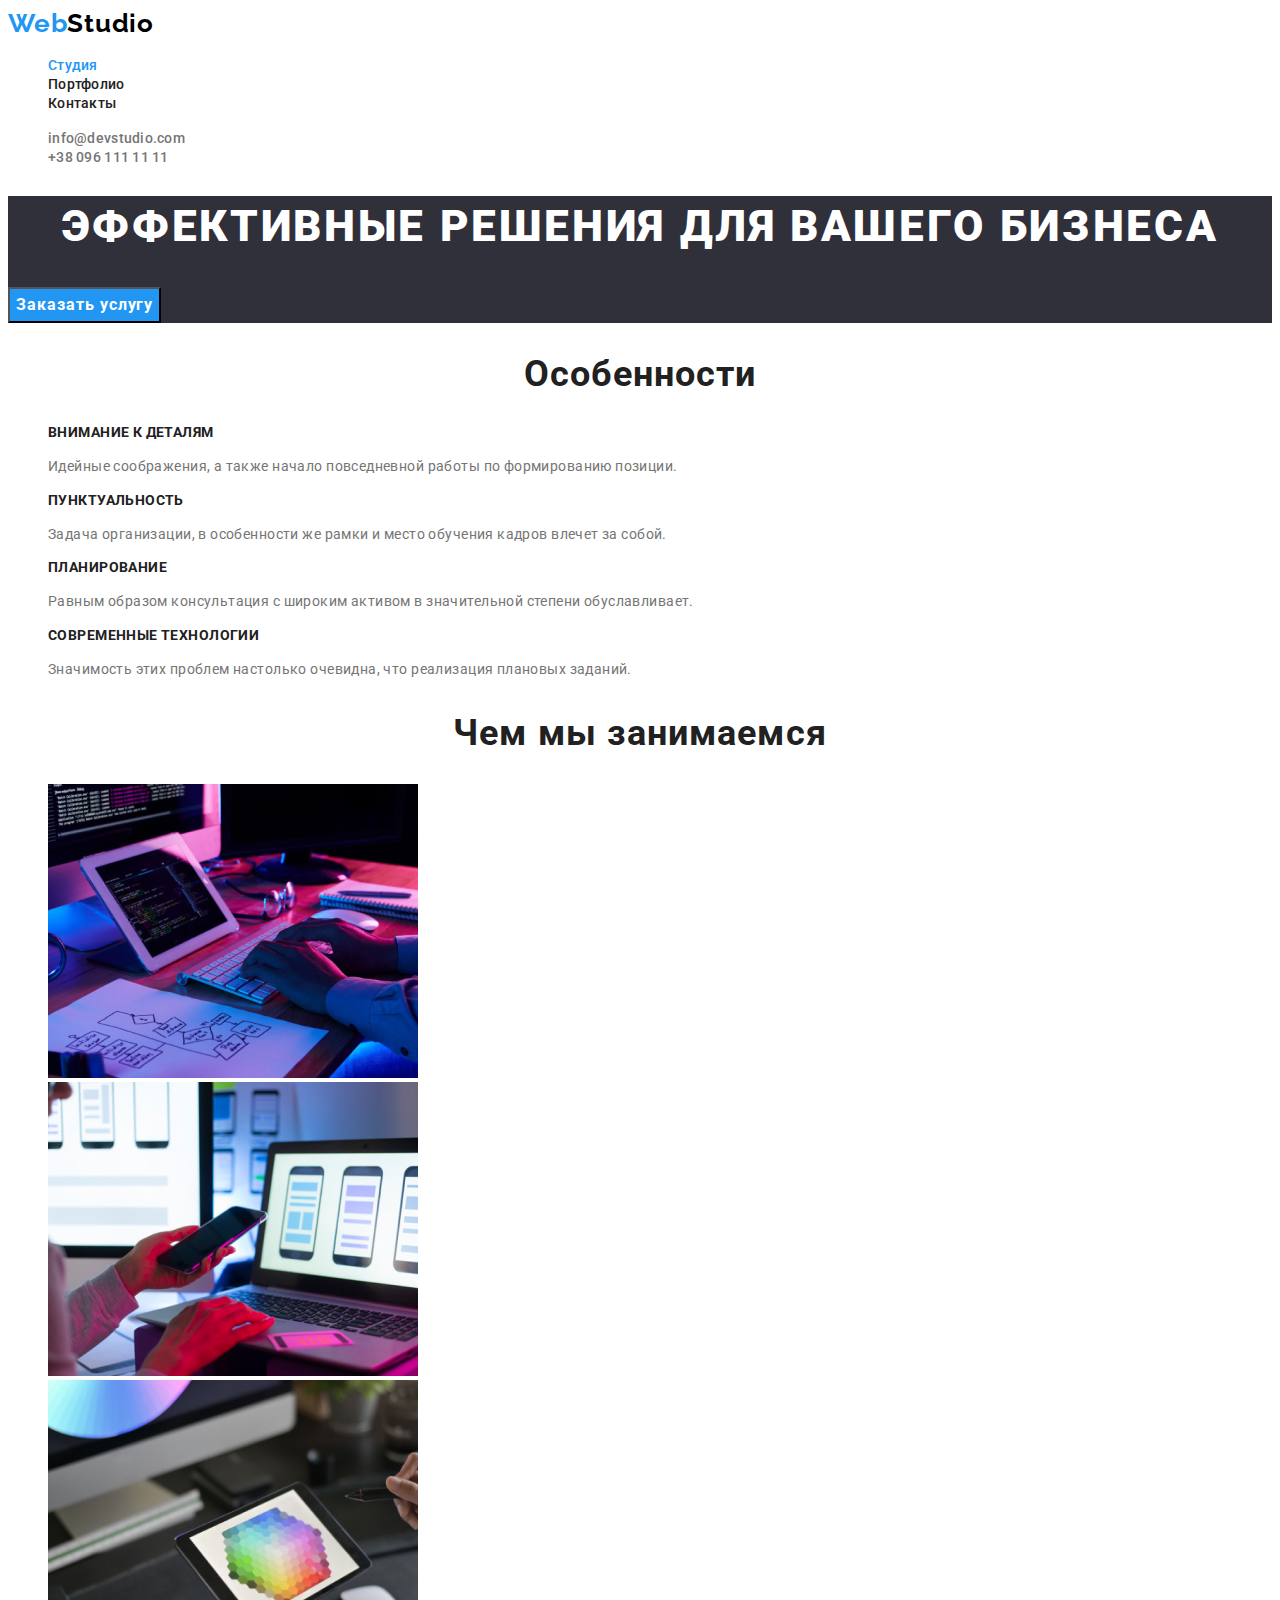
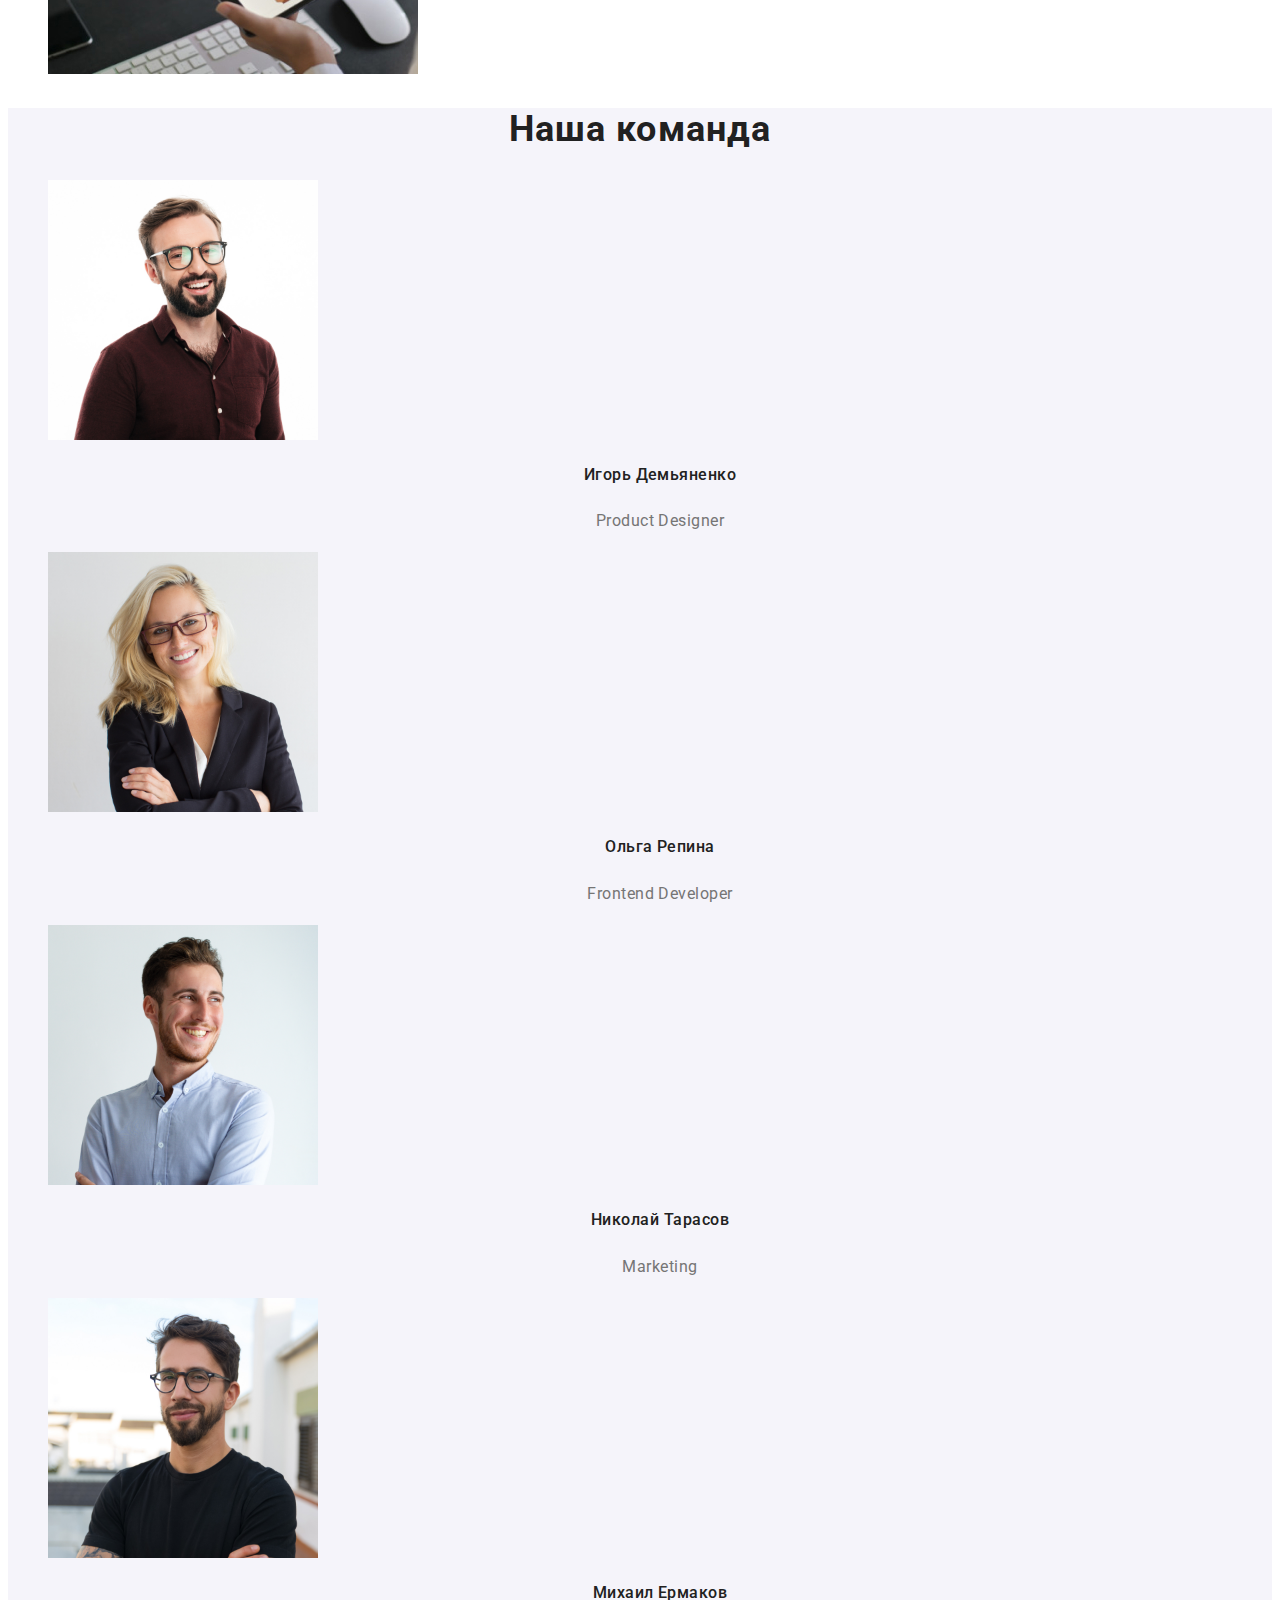
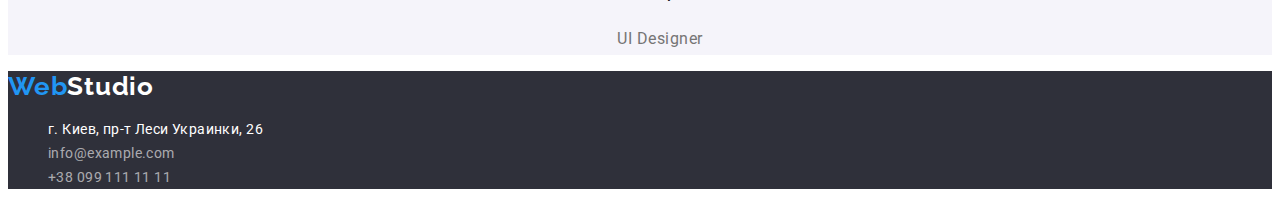
==== index.html @ 2e81a2c7 "repositorycopy" ====
<!DOCTYPE html>
<html lang="ru">
<head>
    <meta charset="UTF-8">
    <meta http-equiv="X-UA-Compatible" content="IE=edge">
    <meta name="viewport" content="width=device-width, initial-scale=1.0">
    <title>WebStudio</title>
    <link
        href="https://fonts.googleapis.com/css2?family=Raleway:wght@700&family=Roboto:ital,wght@0,400;0,500;0,700;1,900&display=swap"
        rel="stylesheet">
    <link rel="stylesheet" href="./css/styles.css"/>
</head>
<body class="bodypage">

                    <!-- Header -->
<header class="header">
    <nav>
        <a href="./index.html" class="header-logo"><span class="header-word">Web</span>Studio</a>
        <ul class="header-navigation">
            <li><a href="./index.html" class="current">Студия</a></li>
            <li><a href="./portfolio.html">Портфолио</a></li>
            <li><a href="">Контакты</a></li>
        </ul>
    </nav>
        <ul class="header-auth">
            <li><a href="mailto:info@devstudio.com">info@devstudio.com</a></li>
            <li><a href="tel:+380961111111">+38 096 111 11 11</a></li>
        </ul>
</header>

                     <!-- Main -->
<main>

<!-- Main: Hero -->

    <section class="hero">
        <h1 class="hero-tittle">Эффективные решения для вашего бизнеса</h1>
        <button type="button" class="btn-primary">Заказать услугу</button>
    </section>

<!-- Main: Specification -->

    <section class="section">
        <h2 class="section-tittle">Особенности</h2>
        <ul class="specification-list">
            <li>
                <h3 class="tittle">Внимание к деталям</h3>
                <p class="paragraph">Идейные соображения, a также начало повседневной работы по формированию позиции.</p>
            </li>
            <li>
                <h3 class="tittle">Пунктуальность</h3>
                <p class="paragraph">Задача организации, в особенности же рамки и место обучения кадров влечет за собой.</p>
            </li>
            <li>
                <h3 class="tittle">Планирование</h3>
                <p class="paragraph">Равным образом консультация c широким активом в значительной степени обуславливает.</p>
            </li>
            <li>
                <h3 class="tittle">Современные технологии</h3>
                <p class="paragraph">Значимость этих проблем настолько очевидна, что реализация плановых заданий.</p>
            </li>
        </ul>
    </section>
    
<!-- Main: What we do -->
    
    <section class="section">
        <h2 class="section-tittle">Чем мы занимаемся</h2>
        <ul>
            <li>
                <img src="./images/boxone.jpg" alt="Робота за ноутбуком" width="370" height="294"/>
            </li>
            <li>
                <img src="./images/boxtwo.jpg" alt="Телефон i ноутбук" width="370" height="294"/>
            </li>
            <li>
                <img src="./images/boxthree.jpg" alt="Планшет" width="370"  height="294"/>
            </li>
        </ul>
    </section>
    
<!-- Main: Our team -->
    
    <section class="section background">
        <h2 class="section-tittle">Наша команда</h2>
        <ul class="team-list">
            <li>
                <img src="./images/firstdude.jpg" alt="Чувак з бородою" width="270" height="260"/>
                <h3 class="tittle">Игорь Демьяненко</h3>
                <p class="paragraph">Product Designer</p>
            </li>
            <li>
                <img src="./images/seconddude.jpg" alt="Чувіха в очках" width="270" height="260"/>
                <h3 class="tittle">Ольга Репина</h3>
                <p class="paragraph">Frontend Developer</p>
            </li>
            <li>
                <img src="./images/thirddude.jpg" alt="Просто чувак" width="270" height="260"/>
                <h3 class="tittle">Николай Тарасов</h3>
                <p class="paragraph">Marketing</p>
            </li>
            <li>
                <img src="./images/fourthdude.jpg" alt="Чувак з бородою та окулярах" width="270" height="260"/>
                <h3 class="tittle">Михаил Ермаков</h3>
                <p class="paragraph">UI Designer</p>
            </li>
        </ul>
    </section>

</main>
                     <!-- Footer -->
<footer class="footer-background">
    <a href="./index.html" class="footer-logo"><span class="footer-word">Web</span>Studio</a>
        <address>
            <ul class="footer-list">
                <li>
                    <a href="https://www.google.com/maps/d/viewer?mid=10uSM3H-mIU3GznYo2szRIEphczw&hl=en_US&ll=50.42732700000001%2C30.538092&z=17" target="_blank" rel="noopener noreferrer" class="adress">г. Киев, пр-т Леси Украинки, 26</a>
                </li>
                <li>
                    <a href="mailto:info@example.com" class="link">info@example.com</a>
                </li>
                <li>
                    <a href="tel:+380991111111" class="link">+38 099 111 11 11</a>
                </li>
            </ul>
        </address>
</footer>

</body>
</html>
---- css/styles.css ----
:root {
    --primary-text-color: #212121;
    --secondary-text-color: #757575; 
    --additional-text-color: #2196F3;
    --white-tex-color: #FFFFFF;
}             
                    
                    
                    /* !!! index.html !!! */
.bodypage {
    background-color: var(--white-tex-color);
    font-family: Roboto, sans-serif;
}
ul {
    list-style: none;
}

                    /* Header */
.header-logo {
    color: #000000;
    font-family: Raleway, sans-serif;
    font-weight: 700;
    font-size: 26px;
    line-height: 1.2;
    letter-spacing: 0.03em;
    text-decoration: none;
}
.header-word {
    color: var(--additional-text-color);
}
.header-navigation a {
    color: var(--primary-text-color);
    font-weight: 500;
    font-size: 14px;
    line-height: 1.14;
    letter-spacing: 0.02em;
    text-decoration: none;
}
.header-navigation a:hover,
.header-navigation a:focus {
    color: var(--additional-text-color);
}

.header-navigation a.current {
    color: var(--additional-text-color);
}

.header-navigation .current {
    color: var(--additional-text-color);
}
.header-navigation.current {
    color: var(--additional-text-color);
}
.header-auth a {
    color: var(--secondary-text-color);
    font-weight: 500;
    font-size: 14px;
    line-height: 1.14;
    letter-spacing: 0.02em;
    text-decoration: none;
}
.header-auth a:hover,
.header-auth a:focus {
    color: var(--additional-text-color);
}

                    /* Main */
/* Main: Hero */
.hero {
    color: var(--white-tex-color);
    background-color: #2F303A;
}
.hero-tittle {
    font-weight: 900;
    font-size: 44px;
    line-height: 1.4;
    text-align: center;
    letter-spacing: 0.06em;
    text-transform: uppercase;
}
.btn-primary {
    color: var(--white-tex-color);
    background-color: var(--additional-text-color);
    font-family: inherit;
    font-weight: 700;
    font-size: 16px;
    line-height: 1.9;
    letter-spacing: 0.06em;
    cursor: pointer;
}


/* Main: Specification */
.section-tittle {
    color: var(--primary-text-color);
}
.specification-list .tittle {
    color: var(--primary-text-color);
    font-weight: 700;
    font-size: 14px;
    line-height: 1.14;
    letter-spacing: 0.03em;
    text-transform: uppercase;
}
.specification-list .paragraph {
    color: var(--secondary-text-color);
    font-weight: 400;
    font-size: 14px;
    line-height: 1.7;
    letter-spacing: 0.03em;
}

/* Main: What we do */
.section-tittle {
    color: var(--primary-text-color);
    font-weight: 700;
    font-size: 36px;
    line-height: 1.17;
    text-align: center;
    letter-spacing: 0.03em;
}

/* Main: our team */
.section.background {
    background-color: #F5F4FA;
}
.team-list .tittle {
    color: var(--primary-text-color);
    font-weight: 500;
    font-size: 16px;
    line-height: 1.9;
    text-align: center;
    letter-spacing: 0.03em;
}
.team-list .paragraph {
    color: var(--secondary-text-color);
    font-weight: 400;
    font-size: 16px;
    line-height: 1.9;
    text-align: center;
    letter-spacing: 0.03em;
}

                    /* Footer */
.footer-background {
    background-color: #2F303A;
}
.footer-logo {
    color: var(--white-tex-color);
    font-family: Raleway, sans-serif;
    font-weight: 700;
    font-size: 26px;
    line-height: 1.2;
    letter-spacing: 0.03em;
    text-decoration: none;
}
.footer-word {
    color: var(--additional-text-color)
}
.footer-list .adress {
    color: var(--white-tex-color);
    font-style: normal;
    font-weight: 400;
    font-size: 14px;
    line-height: 1.7;
    letter-spacing: 0.03em;
    text-decoration: none;
}
.footer-list .link {
    color: rgba(255, 255, 255, 0.6);
    font-style: normal;
    font-weight: 400;
    font-size: 14px;
    line-height: 1.7;
    letter-spacing: 0.03em;
    text-decoration: none;
}

.footer-list a:hover, 
.footer-list a:focus {
    color: var(--additional-text-color);
}

                    /* !!! portfolio.html !!! */
                    /* Header ✅ DONE */
                        
                    /* Main */
.btn-secondary {
    color: var(--primary-text-color);
    background-color: #F5F4FA;
    font-family: inherit;
    font-weight: 500;
    font-size: 16px;
    line-height: 1.6;
    text-align: center;
    letter-spacing: 0.03em;
    cursor: pointer;
}
.btn-secondary:hover,
.btn-secondary:focus {
    color: var(--white-tex-color);
    background-color: var(--additional-text-color);
}

.features-list .tittle {
    color: var(--primary-text-color);
    font-weight: 700;
    font-size: 18px;
    line-height: 2;
    letter-spacing: 0.06em;
}
.features-list .paragraph {
    color: var(--secondary-text-color);
    font-weight: 400;
    font-size: 16px;
    line-height: 1.9;
    letter-spacing: 0.03em;
}
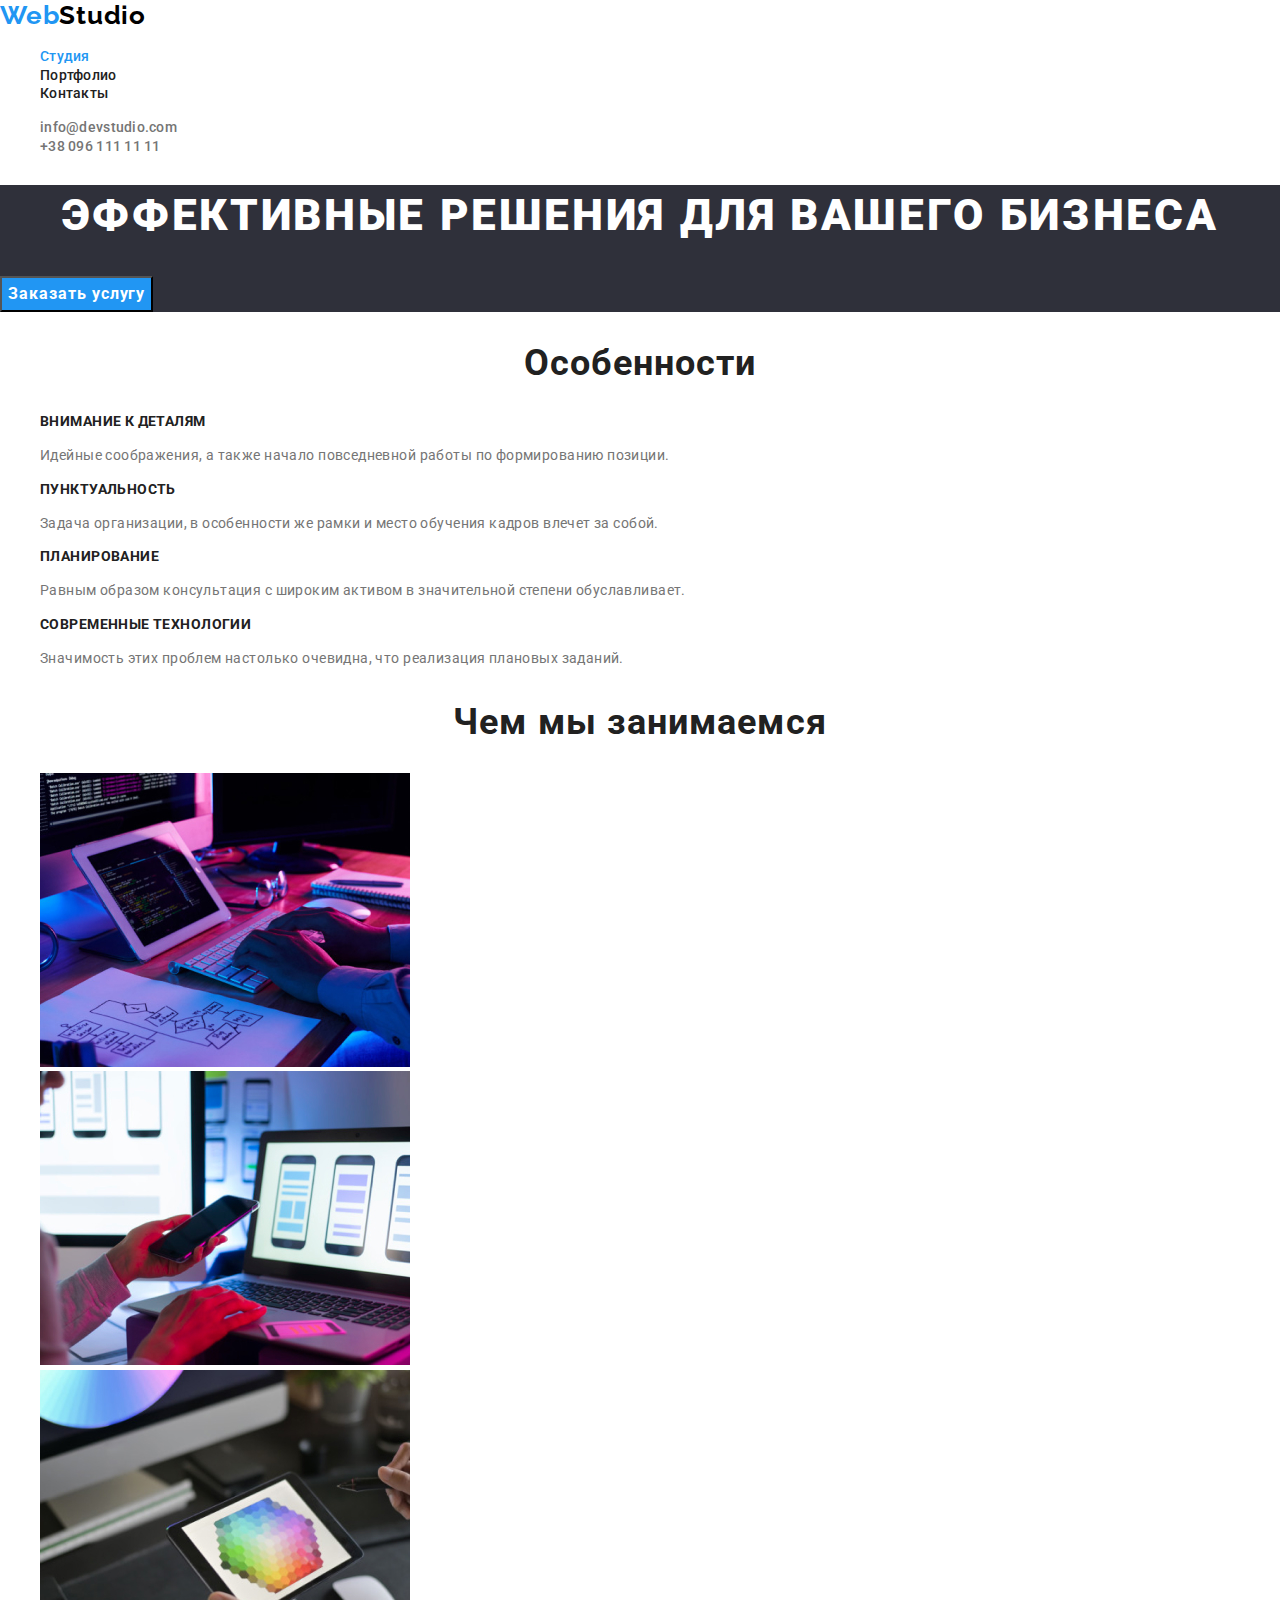
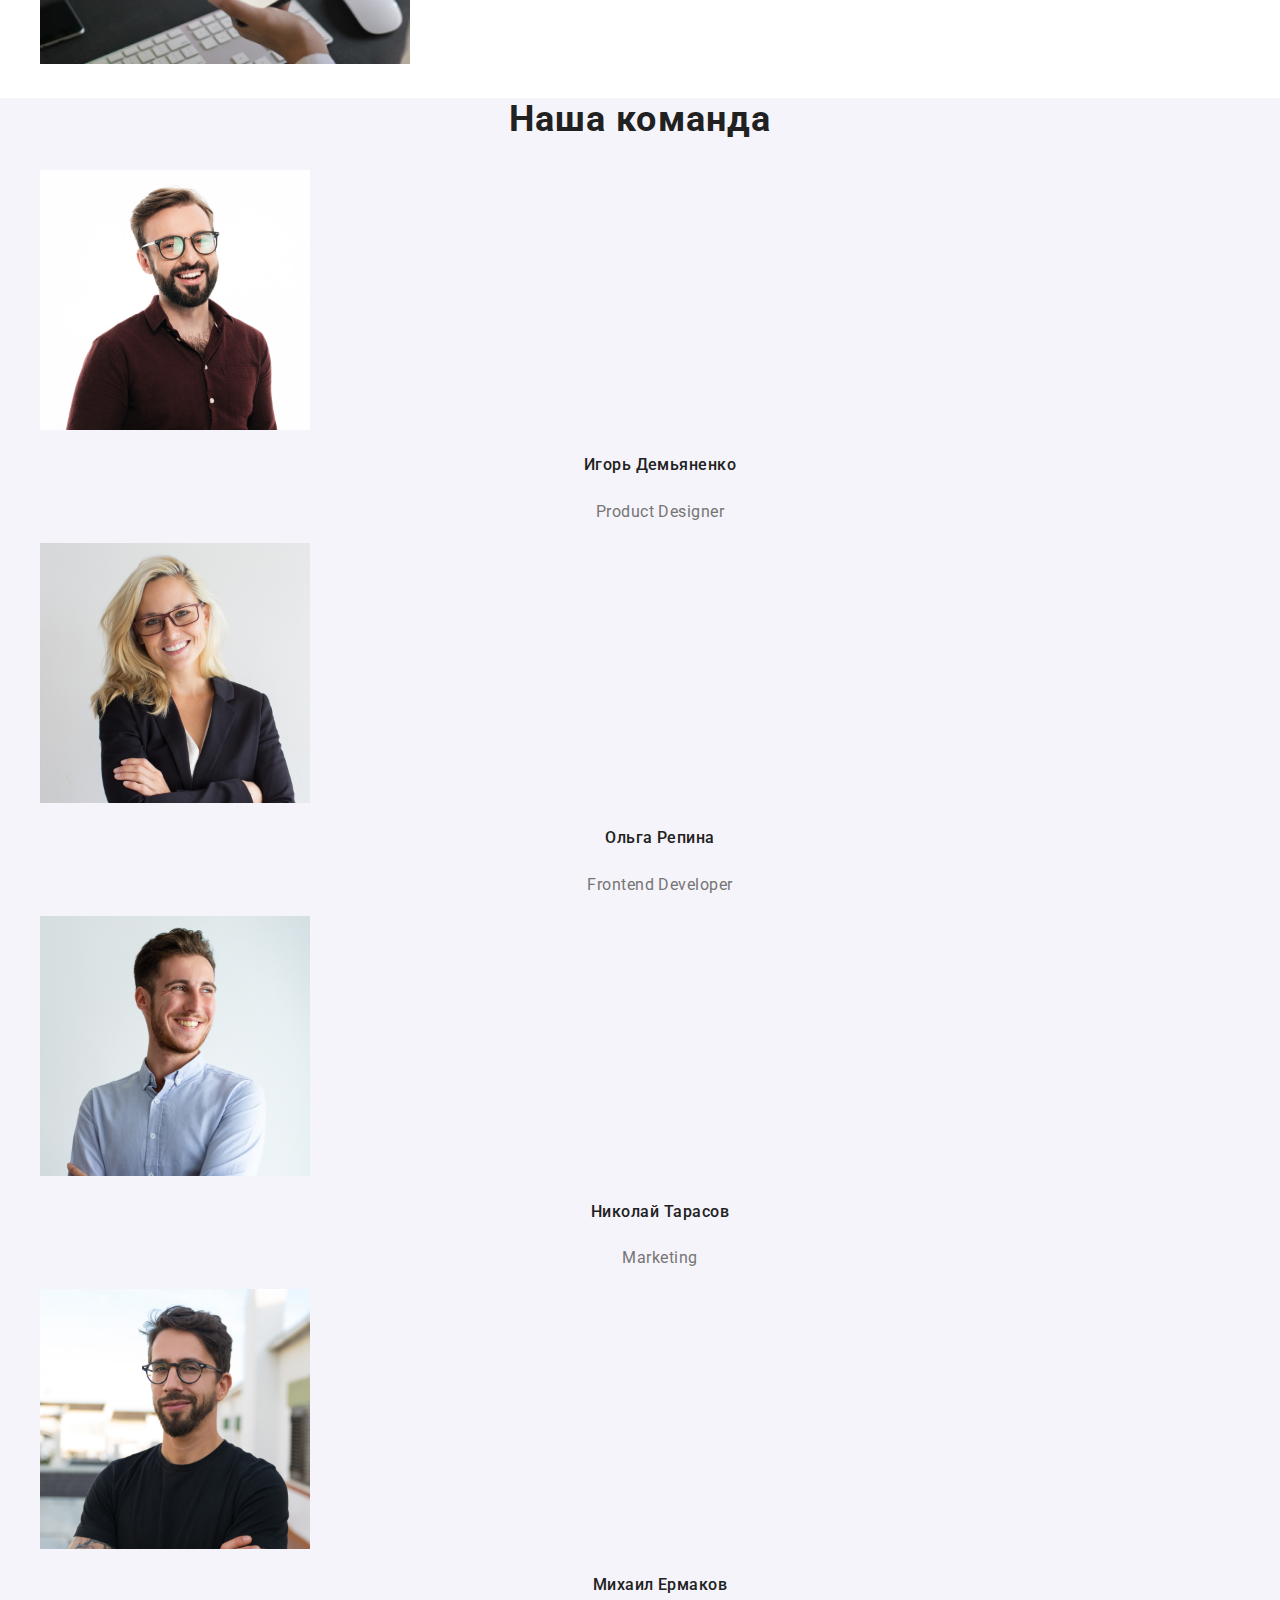
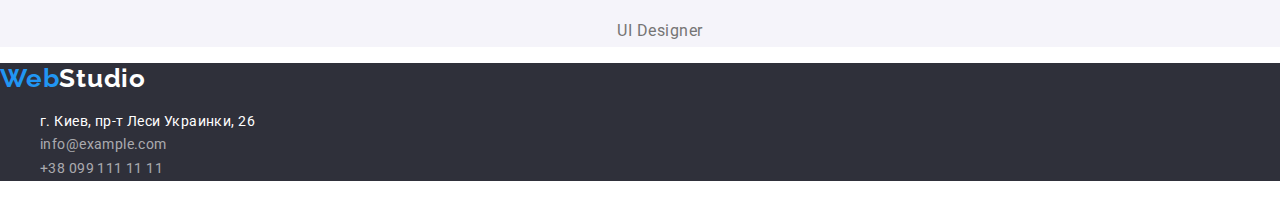
==== commit c6d3e382: "add normalize & prettier" ====
--- a/index.html
+++ b/index.html
@@ -8,6 +8,7 @@
     <link
         href="https://fonts.googleapis.com/css2?family=Raleway:wght@700&family=Roboto:ital,wght@0,400;0,500;0,700;1,900&display=swap"
         rel="stylesheet">
+    <link rel="stylesheet" href="https://cdnjs.cloudflare.com/ajax/libs/modern-normalize/1.1.0/modern-normalize.min.css"/>
     <link rel="stylesheet" href="./css/styles.css"/>
 </head>
 <body class="bodypage">
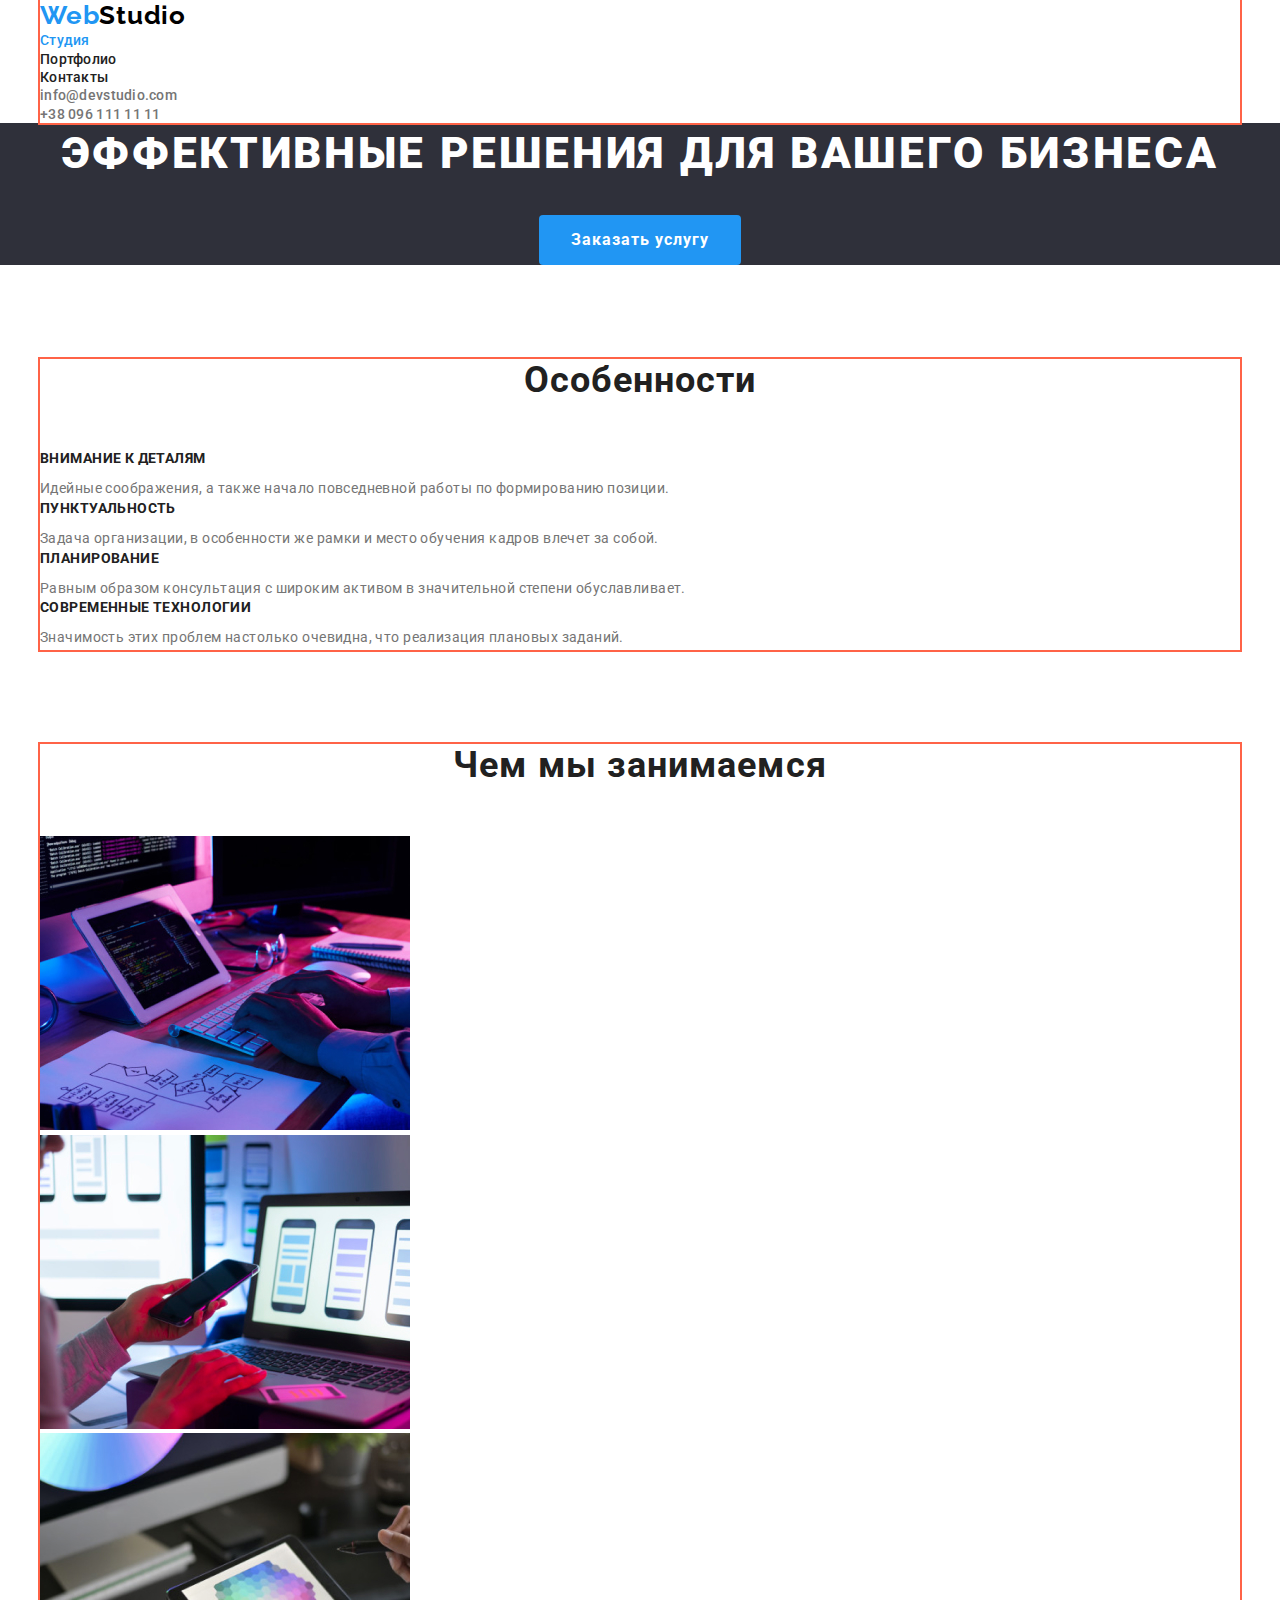
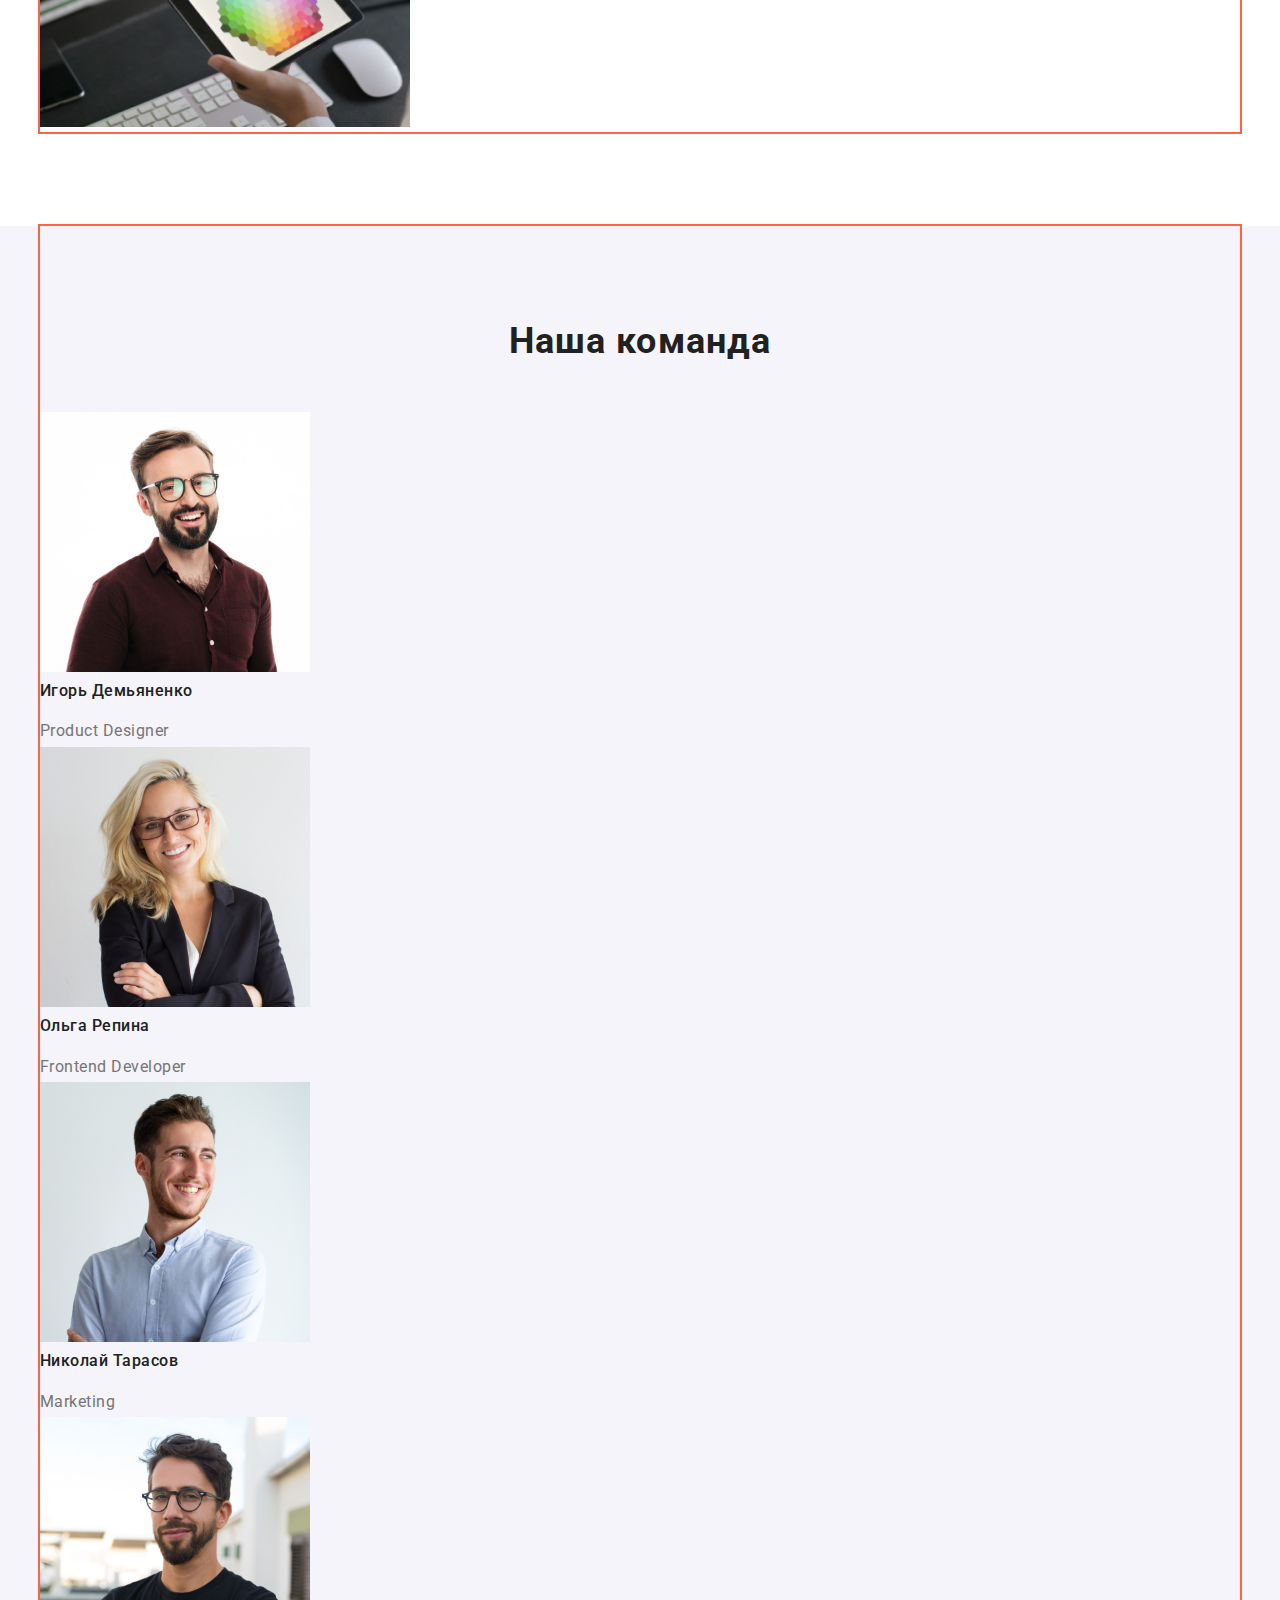
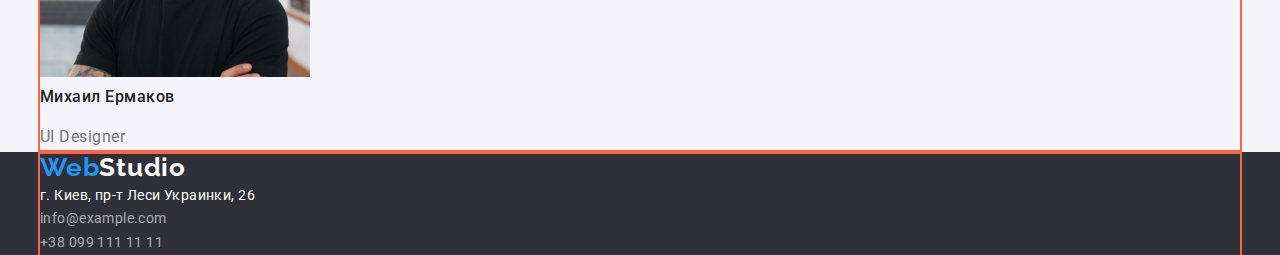
==== commit 7fb7c0a4: "firstpart" ====
--- a/index.html
+++ b/index.html
@@ -15,6 +15,7 @@
 
                     <!-- Header -->
 <header class="header">
+    <div class="container">
     <nav>
         <a href="./index.html" class="header-logo"><span class="header-word">Web</span>Studio</a>
         <ul class="header-navigation">
@@ -27,6 +28,7 @@
             <li><a href="mailto:info@devstudio.com">info@devstudio.com</a></li>
             <li><a href="tel:+380961111111">+38 096 111 11 11</a></li>
         </ul>
+        </div>
 </header>
 
                      <!-- Main -->
@@ -42,6 +44,7 @@
 <!-- Main: Specification -->
 
     <section class="section">
+        <div class="container">
         <h2 class="section-tittle">Особенности</h2>
         <ul class="specification-list">
             <li>
@@ -61,11 +64,13 @@
                 <p class="paragraph">Значимость этих проблем настолько очевидна, что реализация плановых заданий.</p>
             </li>
         </ul>
+        </div>
     </section>
     
 <!-- Main: What we do -->
     
     <section class="section">
+        <div class="container">
         <h2 class="section-tittle">Чем мы занимаемся</h2>
         <ul>
             <li>
@@ -78,11 +83,13 @@
                 <img src="./images/boxthree.jpg" alt="Планшет" width="370"  height="294"/>
             </li>
         </ul>
+        </div>
     </section>
     
 <!-- Main: Our team -->
     
     <section class="section background">
+        <div class="container">
         <h2 class="section-tittle">Наша команда</h2>
         <ul class="team-list">
             <li>
@@ -106,11 +113,13 @@
                 <p class="paragraph">UI Designer</p>
             </li>
         </ul>
+        </div>
     </section>
 
 </main>
                      <!-- Footer -->
 <footer class="footer-background">
+    <div class="container">
     <a href="./index.html" class="footer-logo"><span class="footer-word">Web</span>Studio</a>
         <address>
             <ul class="footer-list">
@@ -125,6 +134,7 @@
                 </li>
             </ul>
         </address>
+        </div>
 </footer>
 
 </body>
--- a/css/styles.css
+++ b/css/styles.css
@@ -3,17 +3,33 @@
     --secondary-text-color: #757575; 
     --additional-text-color: #2196F3;
     --white-tex-color: #FFFFFF;
-}             
-                    
+}      
+ul {
+    list-style: none;
+    padding: 0;
+    margin: 0;
+}
+h1, h2, h3, h4, h5, h6 {
+    padding: 0;
+    margin: 0;
+}
+p {
+    padding: 0;
+    margin: 0;
+}
+.container {
+    margin-left: auto;
+    margin-right: auto;
+    width: 1200px;
+
+    outline: 2px solid tomato;
+}                    
                     
                     /* !!! index.html !!! */
 .bodypage {
     background-color: var(--white-tex-color);
     font-family: Roboto, sans-serif;
 }
-ul {
-    list-style: none;
-}
 
                     /* Header */
 .header-logo {
@@ -65,36 +81,51 @@
 }
 
                     /* Main */
+.section {
+    margin-bottom: 94px;
+}
 /* Main: Hero */
 .hero {
+    margin-bottom: 94px;
+
     color: var(--white-tex-color);
     background-color: #2F303A;
+
+    text-align: center;
 }
 .hero-tittle {
+    margin-bottom: 30px;
+
     font-weight: 900;
     font-size: 44px;
     line-height: 1.4;
-    text-align: center;
     letter-spacing: 0.06em;
     text-transform: uppercase;
 }
 .btn-primary {
+    border-radius: 4px; 
+    border: 0 solid transparent;
+    padding: 10px 32px;
+    display: inline-block;
+    min-width: 200px;
+
     color: var(--white-tex-color);
     background-color: var(--additional-text-color);
+
     font-family: inherit;
     font-weight: 700;
     font-size: 16px;
     line-height: 1.9;
     letter-spacing: 0.06em;
     cursor: pointer;
+    text-align: center;
 }
 
 
 /* Main: Specification */
-.section-tittle {
-    color: var(--primary-text-color);
-}
 .specification-list .tittle {
+    margin-bottom: 10px;
+
     color: var(--primary-text-color);
     font-weight: 700;
     font-size: 14px;
@@ -112,6 +143,8 @@
 
 /* Main: What we do */
 .section-tittle {
+    padding-bottom: 50px;
+
     color: var(--primary-text-color);
     font-weight: 700;
     font-size: 36px;
@@ -123,13 +156,18 @@
 /* Main: our team */
 .section.background {
     background-color: #F5F4FA;
+    margin-bottom: 0;
+}
+.section.background .section-tittle {
+    padding-top: 94px;
 }
 .team-list .tittle {
-    color: var(--primary-text-color);
-    font-weight: 500;
-    font-size: 16px;
-    line-height: 1.9;
-    text-align: center;
+    margin-bottom: 10px;
+    
+    color: var(--primary-text-color);
+    font-weight: 500;
+    font-size: 16px;
+    line-height: 1.9;
     letter-spacing: 0.03em;
 }
 .team-list .paragraph {
@@ -137,7 +175,6 @@
     font-weight: 400;
     font-size: 16px;
     line-height: 1.9;
-    text-align: center;
     letter-spacing: 0.03em;
 }
 
@@ -185,7 +222,17 @@
                     /* Header ✅ DONE */
                         
                     /* Main */
+.section-portfolio {
+    padding-top: 94px;
+    padding-right: auto;
+    padding-bottom: 94px;
+    padding-left: auto;
+}
 .btn-secondary {
+    border-radius: 4px;
+    border: 0 solid transparent;
+    padding: 6px 22px;
+
     color: var(--primary-text-color);
     background-color: #F5F4FA;
     font-family: inherit;
@@ -203,6 +250,8 @@
 }
 
 .features-list .tittle {
+    margin-bottom: 4px;
+
     color: var(--primary-text-color);
     font-weight: 700;
     font-size: 18px;
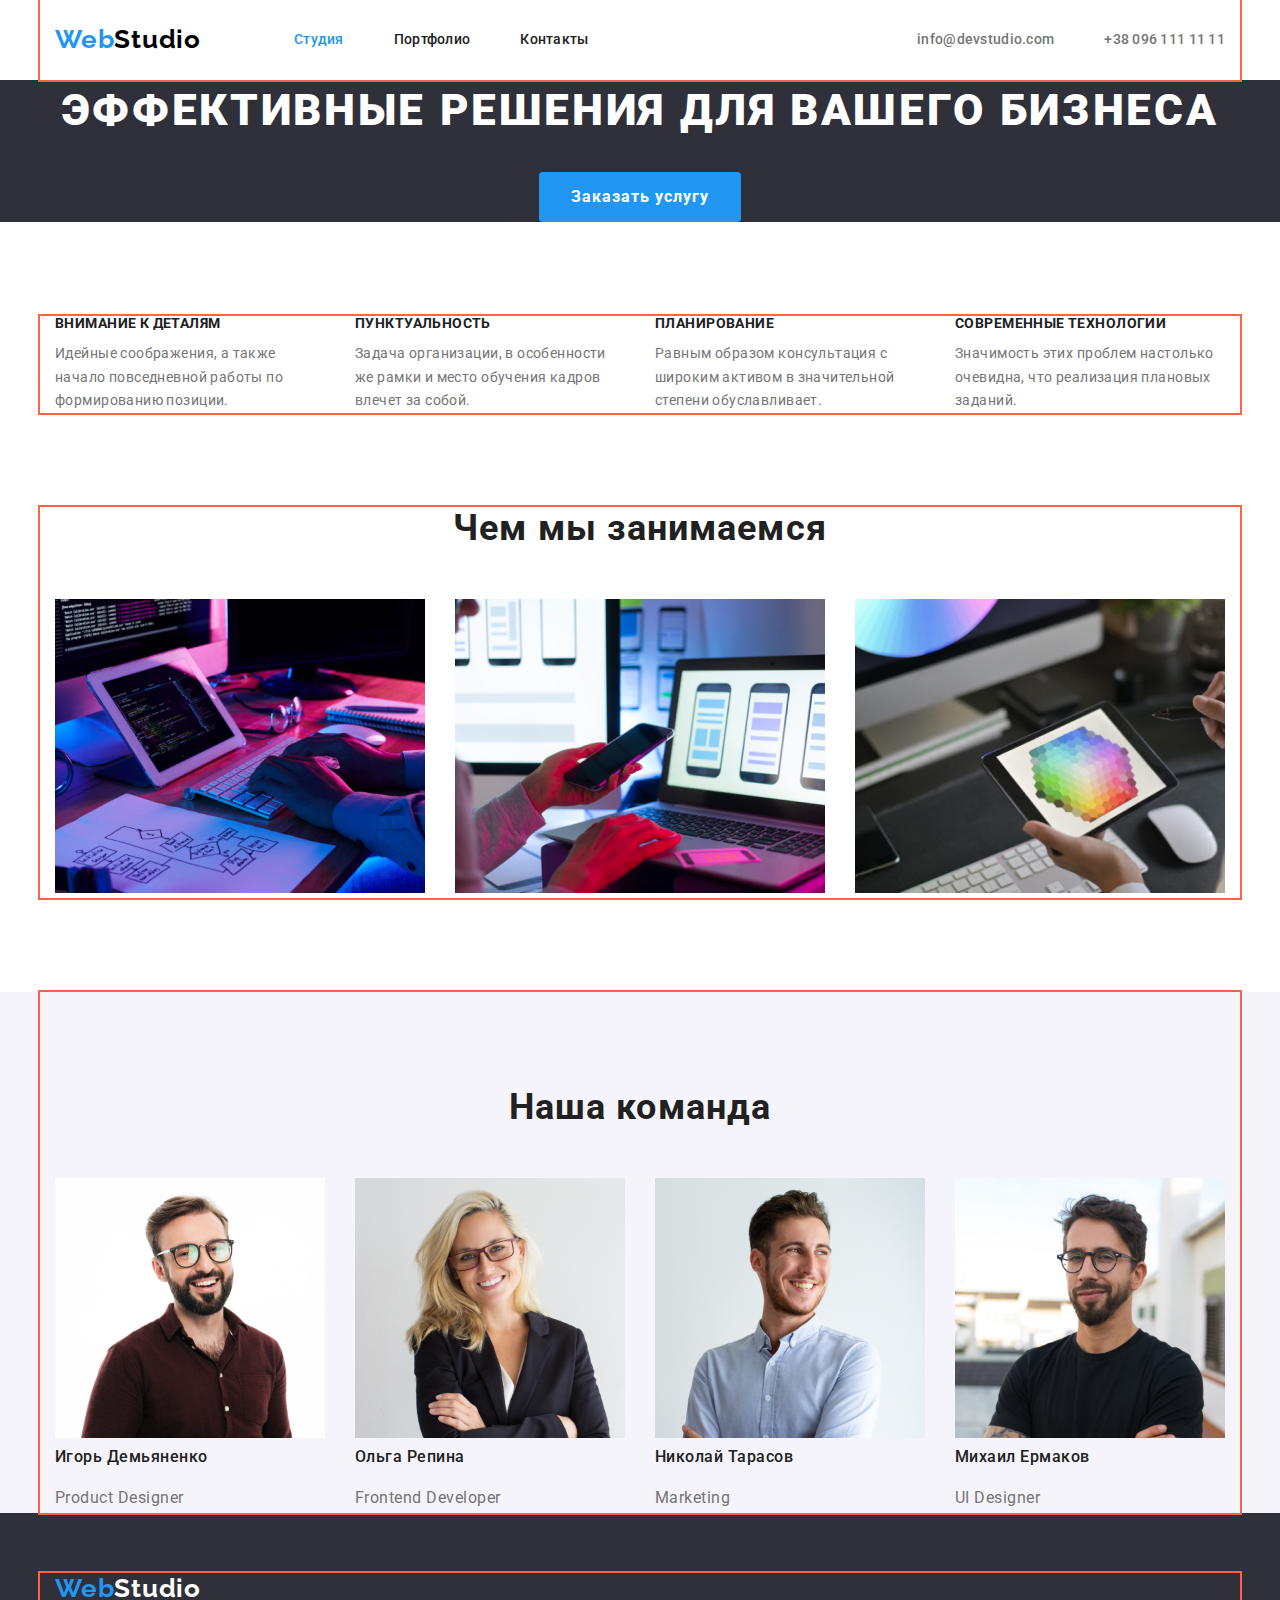
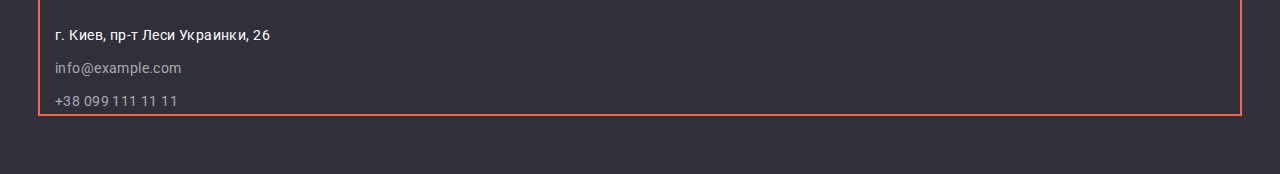
==== commit 78bcadc8: "addedflexboxes" ====
--- a/index.html
+++ b/index.html
@@ -1,144 +1,200 @@
 <!DOCTYPE html>
 <html lang="ru">
-<head>
-    <meta charset="UTF-8">
-    <meta http-equiv="X-UA-Compatible" content="IE=edge">
-    <meta name="viewport" content="width=device-width, initial-scale=1.0">
+  <head>
+    <meta charset="UTF-8" />
+    <meta http-equiv="X-UA-Compatible" content="IE=edge" />
+    <meta name="viewport" content="width=device-width, initial-scale=1.0" />
     <title>WebStudio</title>
     <link
-        href="https://fonts.googleapis.com/css2?family=Raleway:wght@700&family=Roboto:ital,wght@0,400;0,500;0,700;1,900&display=swap"
-        rel="stylesheet">
-    <link rel="stylesheet" href="https://cdnjs.cloudflare.com/ajax/libs/modern-normalize/1.1.0/modern-normalize.min.css"/>
-    <link rel="stylesheet" href="./css/styles.css"/>
-</head>
-<body class="bodypage">
-
-                    <!-- Header -->
-<header class="header">
-    <div class="container">
-    <nav>
-        <a href="./index.html" class="header-logo"><span class="header-word">Web</span>Studio</a>
-        <ul class="header-navigation">
-            <li><a href="./index.html" class="current">Студия</a></li>
-            <li><a href="./portfolio.html">Портфолио</a></li>
-            <li><a href="">Контакты</a></li>
+      href="https://fonts.googleapis.com/css2?family=Raleway:wght@700&family=Roboto:ital,wght@0,400;0,500;0,700;1,900&display=swap"
+      rel="stylesheet"
+    />
+    <link
+      rel="stylesheet"
+      href="https://cdnjs.cloudflare.com/ajax/libs/modern-normalize/1.1.0/modern-normalize.min.css"
+    />
+    <link rel="stylesheet" href="./css/styles.css" />
+  </head>
+
+  <body class="bodypage">
+    <!-- Header -->
+    <header class="header">
+      <div class="container nav">
+        <nav class="header-nav">
+          <a href="./index.html" class="header-logo"
+            ><span class="header-word">Web</span>Studio</a
+          >
+          <ul class="header-navigation">
+            <li class="item"><a class="current" href="./index.html" >Студия</a></li>
+            <li class="item"><a href="./portfolio.html">Портфолио</a></li>
+            <li class="item"><a href="">Контакты</a></li>
+          </ul>
+        </nav>
+        <ul class="header-auth">
+          <li class="item"><a href="mailto:info@devstudio.com">info@devstudio.com</a></li>
+          <li class="item"><a href="tel:+380961111111">+38 096 111 11 11</a></li>
         </ul>
-    </nav>
-        <ul class="header-auth">
-            <li><a href="mailto:info@devstudio.com">info@devstudio.com</a></li>
-            <li><a href="tel:+380961111111">+38 096 111 11 11</a></li>
-        </ul>
-        </div>
-</header>
-
-                     <!-- Main -->
-<main>
-
-<!-- Main: Hero -->
-
-    <section class="hero">
+      </div>
+    </header>
+
+    <!-- Main -->
+    <main>
+      <!-- Main: Hero -->
+
+      <section class="hero">
         <h1 class="hero-tittle">Эффективные решения для вашего бизнеса</h1>
         <button type="button" class="btn-primary">Заказать услугу</button>
-    </section>
-
-<!-- Main: Specification -->
-
-    <section class="section">
+      </section>
+
+      <!-- Main: Specification -->
+
+      <section class="section">
         <div class="container">
-        <h2 class="section-tittle">Особенности</h2>
-        <ul class="specification-list">
+          <h2 class="section-tittle hide">Особенности</h2>
+          <ul class="specification-list">
+            <li class="item">
+              <h3 class="tittle">Внимание к деталям</h3>
+              <p class="paragraph">
+                Идейные соображения, a также начало повседневной работы по
+                формированию позиции.
+              </p>
+            </li>
+            <li class="item">
+              <h3 class="tittle">Пунктуальность</h3>
+              <p class="paragraph">
+                Задача организации, в особенности же рамки и место обучения
+                кадров влечет за собой.
+              </p>
+            </li>
+            <li class="item">
+              <h3 class="tittle">Планирование</h3>
+              <p class="paragraph">
+                Равным образом консультация c широким активом в значительной
+                степени обуславливает.
+              </p>
+            </li>
+            <li class="item">
+              <h3 class="tittle">Современные технологии</h3>
+              <p class="paragraph">
+                Значимость этих проблем настолько очевидна, что реализация
+                плановых заданий.
+              </p>
+            </li>
+          </ul>
+        </div>
+      </section>
+
+      <!-- Main: What we do -->
+
+      <section class="section">
+        <div class="container">
+          <h2 class="section-tittle">Чем мы занимаемся</h2>
+          <ul class="whatwedo-list">
+            <li class="item">
+              <img
+                src="./images/boxone.jpg"
+                alt="Робота за ноутбуком"
+                width="370"
+                height="294"
+              />
+            </li>
+            <li class="item">
+              <img
+                src="./images/boxtwo.jpg"
+                alt="Телефон i ноутбук"
+                width="370"
+                height="294"
+              />
+            </li>
+            <li class="item">
+              <img
+                src="./images/boxthree.jpg"
+                alt="Планшет"
+                width="370"
+                height="294"
+              />
+            </li>
+          </ul>
+        </div>
+      </section>
+
+      <!-- Main: Our team -->
+
+      <section class="section background">
+        <div class="container">
+          <h2 class="section-tittle">Наша команда</h2>
+          <ul class="team-list">
+            <li class="item">
+              <img
+                src="./images/firstdude.jpg"
+                alt="Чувак з бородою"
+                width="270"
+                height="260"
+              />
+              <h3 class="tittle">Игорь Демьяненко</h3>
+              <p class="paragraph">Product Designer</p>
+            </li>
+            <li class="item">
+              <img
+                src="./images/seconddude.jpg"
+                alt="Чувіха в очках"
+                width="270"
+                height="260"
+              />
+              <h3 class="tittle">Ольга Репина</h3>
+              <p class="paragraph">Frontend Developer</p>
+            </li>
+            <li class="item">
+              <img
+                src="./images/thirddude.jpg"
+                alt="Просто чувак"
+                width="270"
+                height="260"
+              />
+              <h3 class="tittle">Николай Тарасов</h3>
+              <p class="paragraph">Marketing</p>
+            </li>
+            <li class="item">
+              <img
+                src="./images/fourthdude.jpg"
+                alt="Чувак з бородою та окулярах"
+                width="270"
+                height="260"
+              />
+              <h3 class="tittle">Михаил Ермаков</h3>
+              <p class="paragraph">UI Designer</p>
+            </li>
+          </ul>
+        </div>
+      </section>
+    </main>
+    <!-- Footer -->
+    <footer class="footer-background">
+      <div class="container">
+        <a href="./index.html" class="footer-logo"
+          ><span class="footer-word">Web</span>Studio</a>
+        <address>
+          <ul class="footer-list">
+            <li class="item">
+              <a
+                href="https://www.google.com/maps/d/viewer?mid=10uSM3H-mIU3GznYo2szRIEphczw&hl=en_US&ll=50.42732700000001%2C30.538092&z=17"
+                target="_blank"
+                rel="noopener noreferrer"
+                class="adress"
+                >г. Киев, пр-т Леси Украинки, 26</a
+              >
+            </li>
+            <li class="item">
+              <a href="mailto:info@example.com" class="link"
+                >info@example.com</a
+              >
+            </li>
             <li>
-                <h3 class="tittle">Внимание к деталям</h3>
-                <p class="paragraph">Идейные соображения, a также начало повседневной работы по формированию позиции.</p>
-            </li>
-            <li>
-                <h3 class="tittle">Пунктуальность</h3>
-                <p class="paragraph">Задача организации, в особенности же рамки и место обучения кадров влечет за собой.</p>
-            </li>
-            <li>
-                <h3 class="tittle">Планирование</h3>
-                <p class="paragraph">Равным образом консультация c широким активом в значительной степени обуславливает.</p>
-            </li>
-            <li>
-                <h3 class="tittle">Современные технологии</h3>
-                <p class="paragraph">Значимость этих проблем настолько очевидна, что реализация плановых заданий.</p>
-            </li>
-        </ul>
-        </div>
-    </section>
-    
-<!-- Main: What we do -->
-    
-    <section class="section">
-        <div class="container">
-        <h2 class="section-tittle">Чем мы занимаемся</h2>
-        <ul>
-            <li>
-                <img src="./images/boxone.jpg" alt="Робота за ноутбуком" width="370" height="294"/>
-            </li>
-            <li>
-                <img src="./images/boxtwo.jpg" alt="Телефон i ноутбук" width="370" height="294"/>
-            </li>
-            <li>
-                <img src="./images/boxthree.jpg" alt="Планшет" width="370"  height="294"/>
-            </li>
-        </ul>
-        </div>
-    </section>
-    
-<!-- Main: Our team -->
-    
-    <section class="section background">
-        <div class="container">
-        <h2 class="section-tittle">Наша команда</h2>
-        <ul class="team-list">
-            <li>
-                <img src="./images/firstdude.jpg" alt="Чувак з бородою" width="270" height="260"/>
-                <h3 class="tittle">Игорь Демьяненко</h3>
-                <p class="paragraph">Product Designer</p>
-            </li>
-            <li>
-                <img src="./images/seconddude.jpg" alt="Чувіха в очках" width="270" height="260"/>
-                <h3 class="tittle">Ольга Репина</h3>
-                <p class="paragraph">Frontend Developer</p>
-            </li>
-            <li>
-                <img src="./images/thirddude.jpg" alt="Просто чувак" width="270" height="260"/>
-                <h3 class="tittle">Николай Тарасов</h3>
-                <p class="paragraph">Marketing</p>
-            </li>
-            <li>
-                <img src="./images/fourthdude.jpg" alt="Чувак з бородою та окулярах" width="270" height="260"/>
-                <h3 class="tittle">Михаил Ермаков</h3>
-                <p class="paragraph">UI Designer</p>
-            </li>
-        </ul>
-        </div>
-    </section>
-
-</main>
-                     <!-- Footer -->
-<footer class="footer-background">
-    <div class="container">
-    <a href="./index.html" class="footer-logo"><span class="footer-word">Web</span>Studio</a>
-        <address>
-            <ul class="footer-list">
-                <li>
-                    <a href="https://www.google.com/maps/d/viewer?mid=10uSM3H-mIU3GznYo2szRIEphczw&hl=en_US&ll=50.42732700000001%2C30.538092&z=17" target="_blank" rel="noopener noreferrer" class="adress">г. Киев, пр-т Леси Украинки, 26</a>
-                </li>
-                <li>
-                    <a href="mailto:info@example.com" class="link">info@example.com</a>
-                </li>
-                <li>
-                    <a href="tel:+380991111111" class="link">+38 099 111 11 11</a>
-                </li>
-            </ul>
+              <a href="tel:+380991111111" class="link">+38 099 111 11 11</a>
+            </li>
+          </ul>
         </address>
-        </div>
-</footer>
-
-</body>
+      </div>
+    </footer>
+  </body>
 </html>
-
-
-
--- a/css/styles.css
+++ b/css/styles.css
@@ -18,9 +18,12 @@
     margin: 0;
 }
 .container {
+    width: 1200px;
     margin-left: auto;
     margin-right: auto;
-    width: 1200px;
+    padding-right: 15px;
+    padding-left: 15px;
+    
 
     outline: 2px solid tomato;
 }                    
@@ -32,6 +35,14 @@
 }
 
                     /* Header */
+.header .nav {
+    display: flex;
+    align-items: center;
+}
+.header-nav {
+    display: flex;
+    align-items: center;
+}
 .header-logo {
     color: #000000;
     font-family: Raleway, sans-serif;
@@ -44,7 +55,18 @@
 .header-word {
     color: var(--additional-text-color);
 }
+.header-navigation{
+    display: flex;
+    margin-left: 93px;
+}
+.header-navigation .item:not(:last-child) {
+    margin-right: 50px;
+}
 .header-navigation a {
+    display: block;
+    padding-top: 32px;
+    padding-bottom: 32px;
+
     color: var(--primary-text-color);
     font-weight: 500;
     font-size: 14px;
@@ -67,7 +89,18 @@
 .header-navigation.current {
     color: var(--additional-text-color);
 }
+.header-auth {
+    display: flex;
+    margin-left: auto;
+}
+.header-auth .item:not(:last-child) {
+    margin-right: 50px;
+}
 .header-auth a {
+    display: block;
+    padding-top: 32px;
+    padding-bottom: 32px;
+
     color: var(--secondary-text-color);
     font-weight: 500;
     font-size: 14px;
@@ -123,6 +156,16 @@
 
 
 /* Main: Specification */
+.section-tittle.hide {
+    display: none;
+}
+.specification-list {
+    display: flex;
+    justify-content: center;
+}
+.specification-list > .item:not(:last-child){
+    margin-right: 30px;
+}
 .specification-list .tittle {
     margin-bottom: 10px;
 
@@ -134,6 +177,8 @@
     text-transform: uppercase;
 }
 .specification-list .paragraph {
+    width: 270px;
+
     color: var(--secondary-text-color);
     font-weight: 400;
     font-size: 14px;
@@ -152,7 +197,16 @@
     text-align: center;
     letter-spacing: 0.03em;
 }
-
+.whatwedo-list {
+    display: flex;
+    width: calc((100 - 60px) / 3);
+}
+.whatwedo-list > .item {
+    margin-right: 30px;
+}
+.whatwedo-list > .item:last-child {
+    margin-right: 0;
+}
 /* Main: our team */
 .section.background {
     background-color: #F5F4FA;
@@ -161,6 +215,13 @@
 .section.background .section-tittle {
     padding-top: 94px;
 }
+.team-list {
+    display: flex;
+}
+.team-list > .item {
+    width: calc((100% - 90px) / 4);
+    margin-right: 30px;
+}
 .team-list .tittle {
     margin-bottom: 10px;
     
@@ -181,8 +242,13 @@
                     /* Footer */
 .footer-background {
     background-color: #2F303A;
+    padding-top: 60px;
+    padding-bottom: 60px;
 }
 .footer-logo {
+    display: block;
+    margin-bottom: 20px;
+
     color: var(--white-tex-color);
     font-family: Raleway, sans-serif;
     font-weight: 700;
@@ -202,6 +268,9 @@
     line-height: 1.7;
     letter-spacing: 0.03em;
     text-decoration: none;
+}
+.footer-list > .item:not(:last-child) {
+    margin-bottom: 9px;
 }
 .footer-list .link {
     color: rgba(255, 255, 255, 0.6);
@@ -222,12 +291,25 @@
                     /* Header ✅ DONE */
                         
                     /* Main */
+
+.section-portfolio .hide {
+    display: none;
+}
 .section-portfolio {
     padding-top: 94px;
     padding-right: auto;
     padding-bottom: 94px;
     padding-left: auto;
 }
+/* Filter */
+.filter-list {
+    display: flex;   
+    justify-content: center;
+    margin-bottom: 50px; 
+}
+.filter-list > .item:not(:last-child) {
+    margin-right: 8px;
+}
 .btn-secondary {
     border-radius: 4px;
     border: 0 solid transparent;
@@ -248,6 +330,22 @@
     color: var(--white-tex-color);
     background-color: var(--additional-text-color);
 }
+/* Features */
+.features-list {
+    display: flex;
+    flex-wrap: wrap;
+}
+.features-list > .item {
+    width: calc((100% - 60px) / 3);
+    margin-right: 30px;
+    margin-bottom: 30px;
+}
+.features-list > .item:nth-child(3n) {
+    margin-right: 0;    
+}
+.features-list > .item:nth-last-child(-n+3) {
+    margin-bottom: 0%;
+}
 
 .features-list .tittle {
     margin-bottom: 4px;
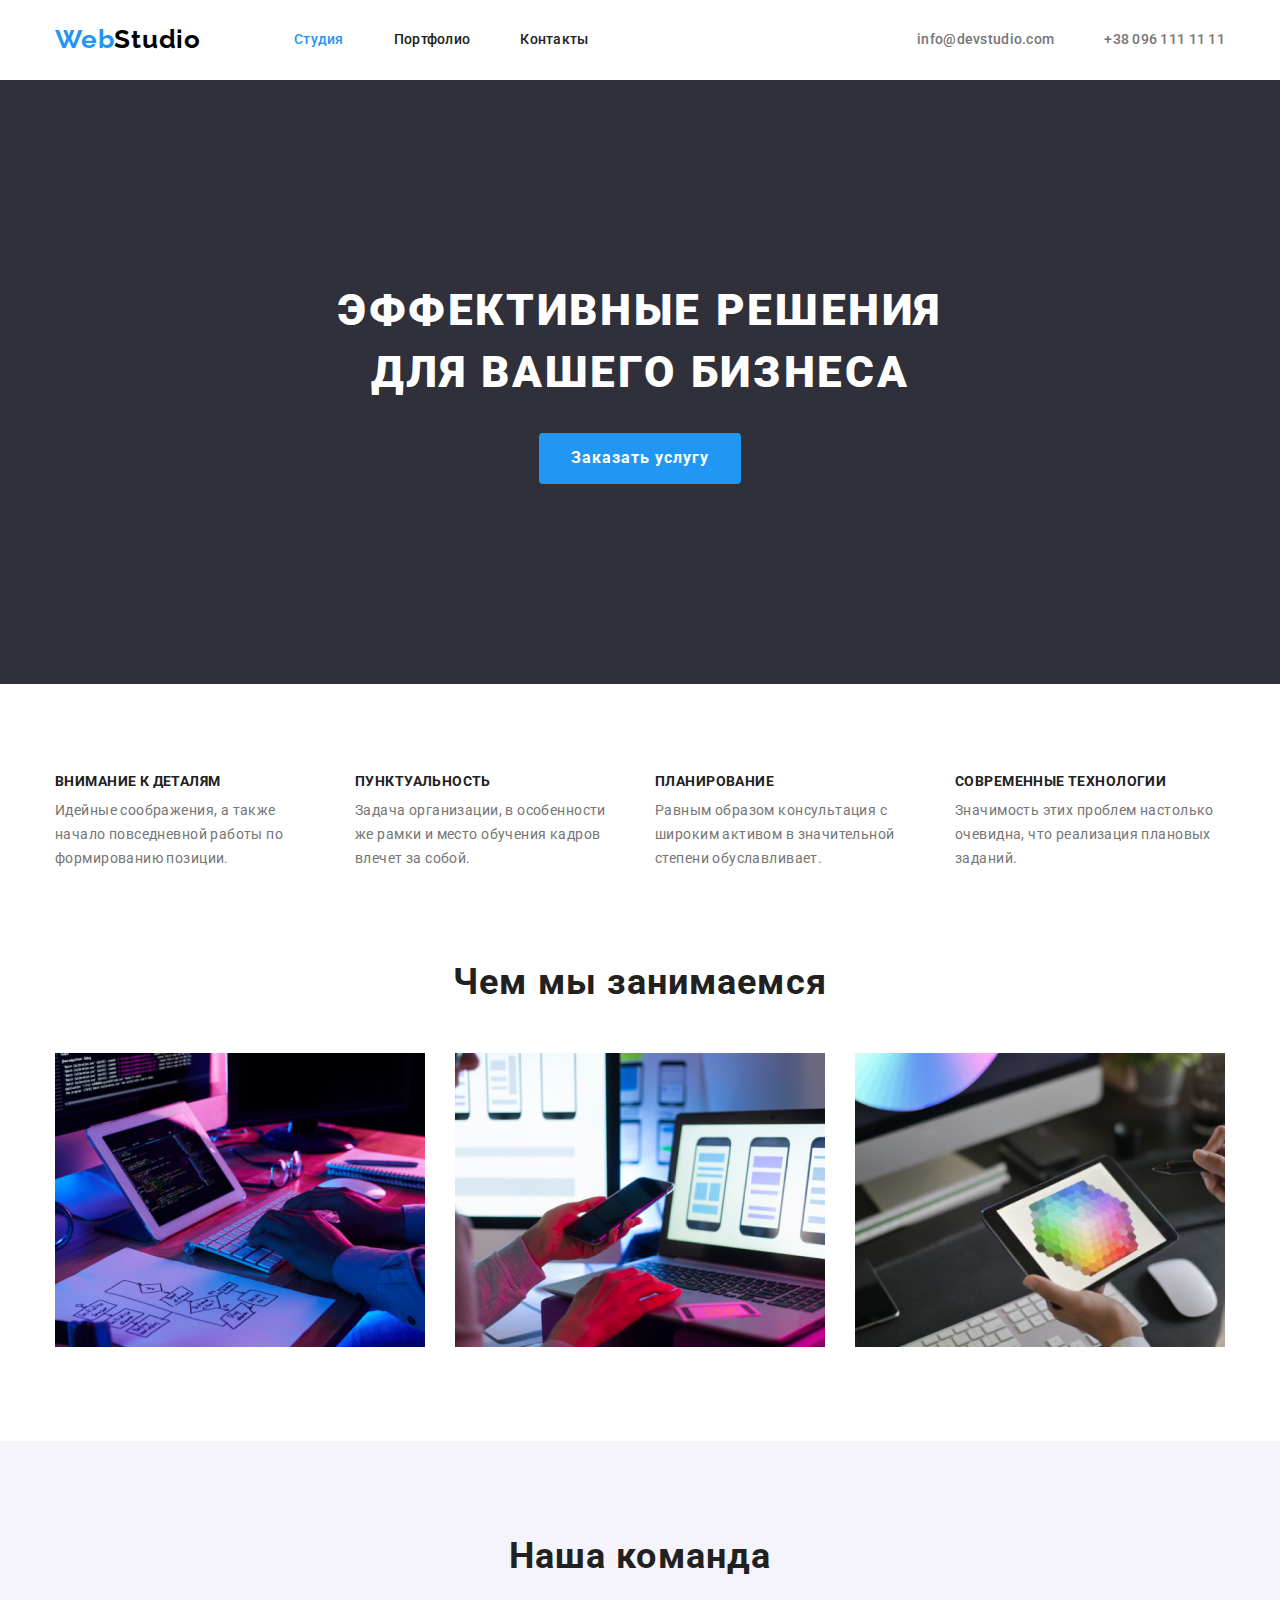
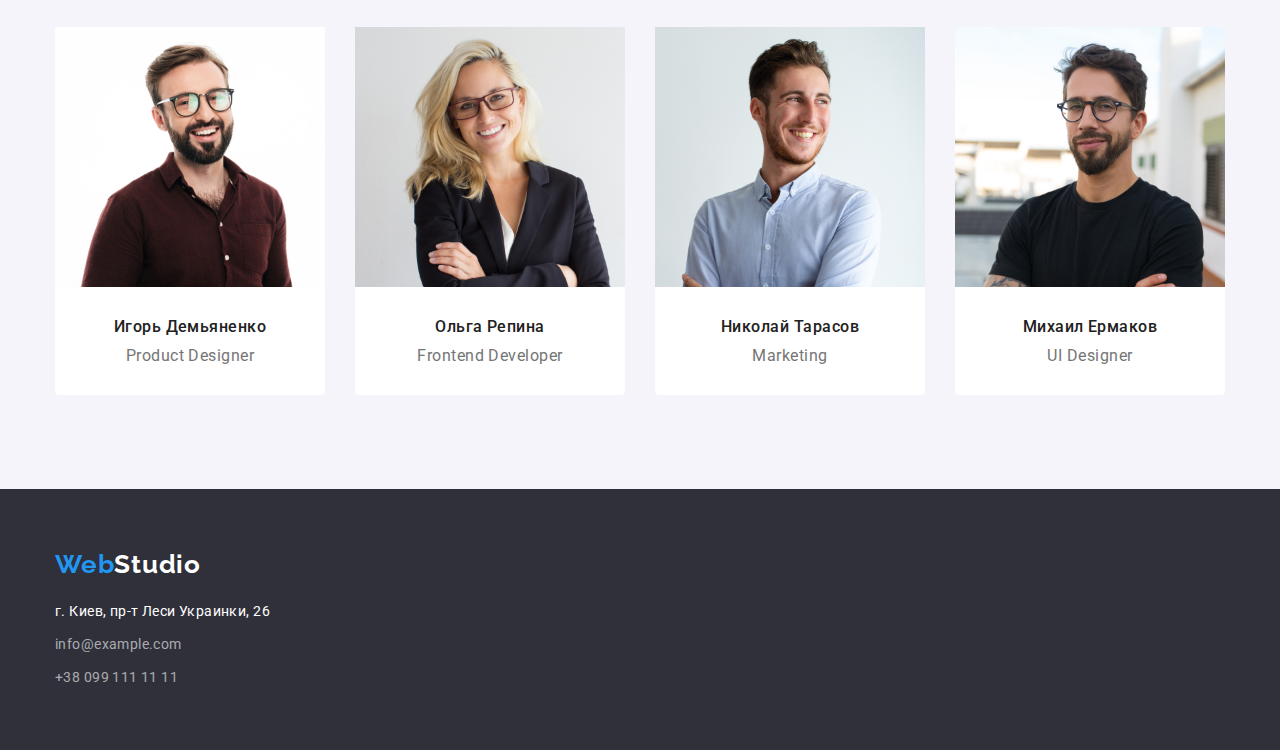
==== commit 378a057c: "finalize" ====
--- a/index.html
+++ b/index.html
@@ -5,10 +5,8 @@
     <meta http-equiv="X-UA-Compatible" content="IE=edge" />
     <meta name="viewport" content="width=device-width, initial-scale=1.0" />
     <title>WebStudio</title>
-    <link
-      href="https://fonts.googleapis.com/css2?family=Raleway:wght@700&family=Roboto:ital,wght@0,400;0,500;0,700;1,900&display=swap"
-      rel="stylesheet"
-    />
+    <link href="https://fonts.googleapis.com/css2?family=Raleway:wght@700&family=Roboto:wght@400;500;700;900&display=swap"
+        rel="stylesheet" />
     <link
       rel="stylesheet"
       href="https://cdnjs.cloudflare.com/ajax/libs/modern-normalize/1.1.0/modern-normalize.min.css"
@@ -48,7 +46,7 @@
 
       <!-- Main: Specification -->
 
-      <section class="section">
+      <section class="section geo">
         <div class="container">
           <h2 class="section-tittle hide">Особенности</h2>
           <ul class="specification-list">
@@ -86,7 +84,7 @@
 
       <!-- Main: What we do -->
 
-      <section class="section">
+      <section class="section geom">
         <div class="container">
           <h2 class="section-tittle">Чем мы занимаемся</h2>
           <ul class="whatwedo-list">
@@ -131,8 +129,10 @@
                 width="270"
                 height="260"
               />
+              <div class="box">
               <h3 class="tittle">Игорь Демьяненко</h3>
-              <p class="paragraph">Product Designer</p>
+              <p class="paragraph" lang="en">Product Designer</p>
+            </div>
             </li>
             <li class="item">
               <img
@@ -141,8 +141,10 @@
                 width="270"
                 height="260"
               />
-              <h3 class="tittle">Ольга Репина</h3>
+              <div class="box">
+              <h3 class="tittle" lang="en">Ольга Репина</h3>
               <p class="paragraph">Frontend Developer</p>
+            </div>
             </li>
             <li class="item">
               <img
@@ -151,8 +153,10 @@
                 width="270"
                 height="260"
               />
+              <div class="box">
               <h3 class="tittle">Николай Тарасов</h3>
-              <p class="paragraph">Marketing</p>
+              <p class="paragraph" lang="en">Marketing</p>
+            </div>
             </li>
             <li class="item">
               <img
@@ -161,8 +165,10 @@
                 width="270"
                 height="260"
               />
+              <div class="box">
               <h3 class="tittle">Михаил Ермаков</h3>
-              <p class="paragraph">UI Designer</p>
+              <p class="paragraph" lang="en">UI Designer</p>
+            </div>
             </li>
           </ul>
         </div>
--- a/css/styles.css
+++ b/css/styles.css
@@ -17,6 +17,9 @@
     padding: 0;
     margin: 0;
 }
+img {
+    vertical-align: middle;
+}
 .container {
     width: 1200px;
     margin-left: auto;
@@ -25,7 +28,7 @@
     padding-left: 15px;
     
 
-    outline: 2px solid tomato;
+    /* outline: 2px solid tomato; */
 }                    
                     
                     /* !!! index.html !!! */
@@ -114,20 +117,20 @@
 }
 
                     /* Main */
-.section {
-    margin-bottom: 94px;
-}
 /* Main: Hero */
 .hero {
-    margin-bottom: 94px;
+    padding-top: 200px;
+    padding-bottom: 200px;
 
     color: var(--white-tex-color);
     background-color: #2F303A;
-
     text-align: center;
 }
 .hero-tittle {
+    margin-right: auto;
+    margin-left: auto;
     margin-bottom: 30px;
+    width: 696px;
 
     font-weight: 900;
     font-size: 44px;
@@ -156,14 +159,17 @@
 
 
 /* Main: Specification */
+.section.geo {
+    padding-top: 90px;
+    padding-bottom: 90px;
+}
 .section-tittle.hide {
     display: none;
 }
 .specification-list {
     display: flex;
-    justify-content: center;
-}
-.specification-list > .item:not(:last-child){
+}
+.specification-list > .item:not(:last-child) {
     margin-right: 30px;
 }
 .specification-list .tittle {
@@ -187,8 +193,13 @@
 }
 
 /* Main: What we do */
-.section-tittle {
-    padding-bottom: 50px;
+.section.geom {
+    padding-right: auto;
+    padding-left: auto;
+    padding-bottom: 94px;
+}
+.section-tittle { 
+    margin-bottom: 50px;
 
     color: var(--primary-text-color);
     font-weight: 700;
@@ -209,18 +220,23 @@
 }
 /* Main: our team */
 .section.background {
+    padding-top: 94px;
+    padding-bottom: 94px;
+   
+    text-align: center;
     background-color: #F5F4FA;
-    margin-bottom: 0;
-}
-.section.background .section-tittle {
-    padding-top: 94px;
 }
 .team-list {
     display: flex;
 }
 .team-list > .item {
     width: calc((100% - 90px) / 4);
-    margin-right: 30px;
+    border-radius: 0px 0px 4px 4px;
+
+    background-color: var(--white-tex-color);
+}
+.team-list > .item + .item {
+    margin-left: 30px;
 }
 .team-list .tittle {
     margin-bottom: 10px;
@@ -228,17 +244,20 @@
     color: var(--primary-text-color);
     font-weight: 500;
     font-size: 16px;
-    line-height: 1.9;
+    line-height: 1.19;
     letter-spacing: 0.03em;
 }
 .team-list .paragraph {
     color: var(--secondary-text-color);
     font-weight: 400;
     font-size: 16px;
-    line-height: 1.9;
-    letter-spacing: 0.03em;
-}
-
+    line-height: 1.19;
+    letter-spacing: 0.03em;
+}
+.item > .box {
+    padding-top: 30px;
+    padding-bottom: 30px;
+}
                     /* Footer */
 .footer-background {
     background-color: #2F303A;
@@ -291,7 +310,9 @@
                     /* Header ✅ DONE */
                         
                     /* Main */
-
+.header.line {
+    border-bottom: 1px solid #ECECEC;
+}
 .section-portfolio .hide {
     display: none;
 }
@@ -362,4 +383,8 @@
     font-size: 16px;
     line-height: 1.9;
     letter-spacing: 0.03em;
+}
+.item .portfolio-box {
+    padding: 20px 24px;
+    border: 1px solid #EEEEEE;
 }